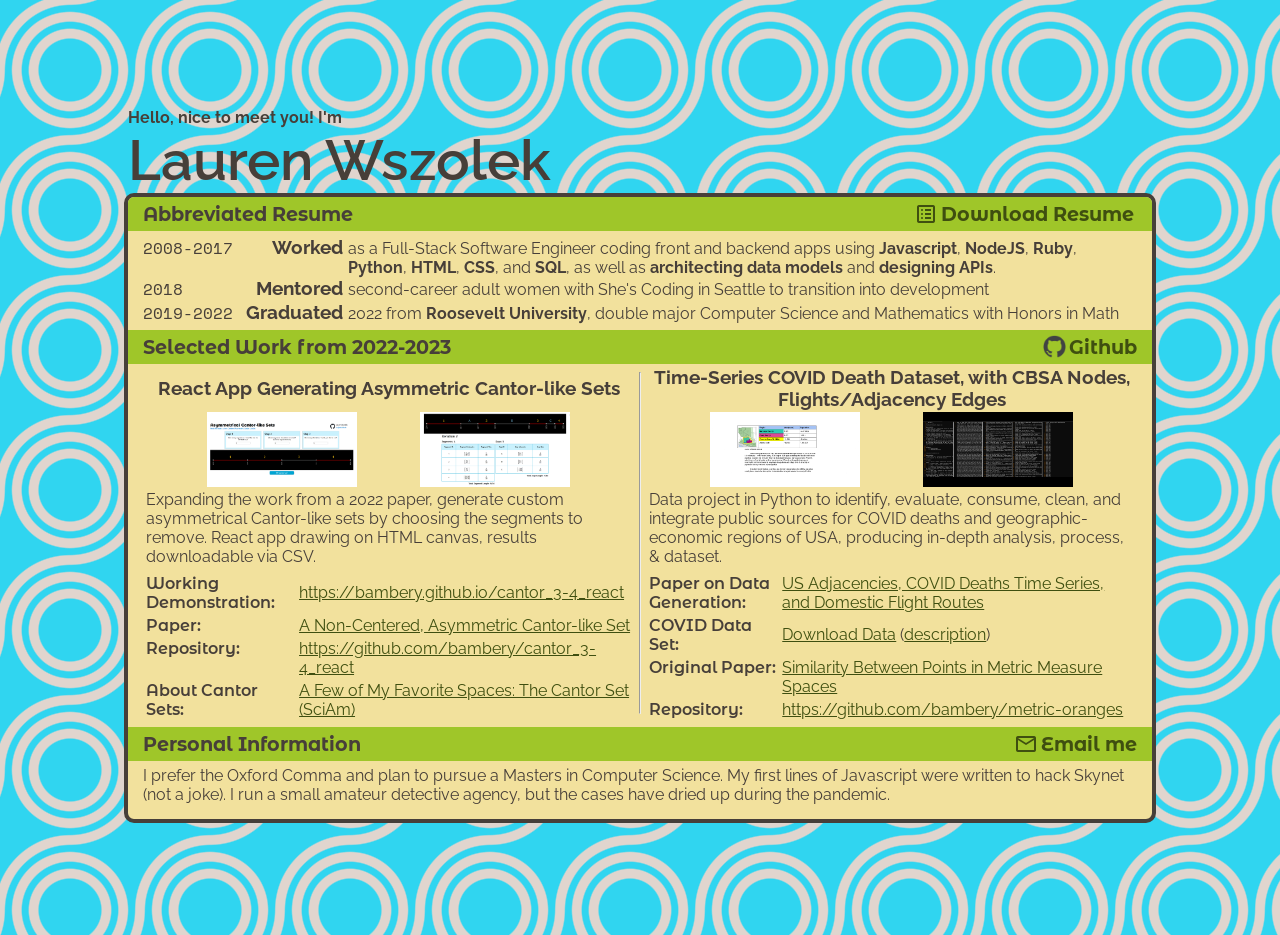
==== index.html @ 6ed06c14 "layout complete" ====
<!doctype html>
<html lang="en">
    <head>
        <meta charset="utf-8">
        <title>Lauren Wszolek: Software Engineer</title>
        <meta name="viewport" content="width=device-width, initial-scale=1">
        <!--<script src="./script.js" defer></script>-->
        <link href="./style.css" rel="stylesheet">
        <link rel="preconnect" href="https://fonts.googleapis.com">
        <link rel="preconnect" href="https://fonts.gstatic.com" crossorigin>
        <link href="https://fonts.googleapis.com/css2?family=Montserrat+Alternates:wght@400;600;800&display=swap" rel="stylesheet">
        <link href="https://fonts.googleapis.com/css2?family=Raleway:wght@400;600;800&display=swap" rel="stylesheet">
        <link rel="stylesheet" href="https://fonts.googleapis.com/css2?family=Material+Symbols+Outlined:opsz,wght,FILL,GRAD@20..48,100..700,0..1,-50..200" />
        <link href="https://fonts.googleapis.com/css2?family=Space+Mono:ital@1&display=swap" rel="stylesheet">
    </head>
    <body class="fancy-bg">
        <div class="flex-container">
            <div class="flex-friend">
                <div class="flex-item title">
                    <div class="title-small">
                        Hello, nice to meet you! I'm
                    </div>
                    <div class="title-name">
                        Lauren Wszolek
                    </div>
                </div>
                <div id="main" class="flex-item content">
                    <section>
                        <div class="section-header resume-header">
                            <div class="header-name">
                                Abbreviated Resume
                            </div>
                            <div class="header-link">
                                <a href="./resources/lwszolek-resume.pdf">
                                    <span class="material-symbols-outlined">
                                        list_alt
                                    </span>
                                    <span>
                                        Download Resume
                                    </span>
                                </a>
                            </div>
                        </div>
                        <div id="timeline" class="section-content">
                            <div class="timeline-item">
                                <div class="timeline-date">
                                    2008-2017
                                </div>
                                <div class="first-word">
                                    Worked</div>
                                <div class="timeline-description">as a Full-Stack Software Engineer coding front and backend apps using <span class="keyword">Javascript</span>, <span class="keyword">NodeJS</span>, <span class="keyword">Ruby</span>, <span class="keyword">Python</span>, <span class="keyword">HTML</span>, <span class="keyword">CSS</span>, and <span class="keyword">SQL</span>, as well as <span class="keyword">architecting data models</span> and <span class="keyword">designing APIs</span>.
                                </div>
                            </div>

                            <div class="timeline-item">
                                <div class="timeline-date">
                                    2018
                                </div>
                                <div class="first-word">
                                    Mentored
                                </div>
                                <div class="timeline-description">
                                    second-career adult women with She's Coding in Seattle to transition into development
                                </div>
                            </div>

                            <div class="timeline-item">
                                <div class="timeline-date">
                                    2019-2022
                                </div>
                                <div class="first-word">
                                    Graduated
                                </div>
                                <div class="timeline-description">
                                    2022 from <span class="keyword">Roosevelt University</span>, double major Computer Science and Mathematics with Honors in Math
                                </div>
                            </div>

                        </div>
                    </section>
                    <section>
                        <div class="section-header selected-header">
                            <div class="header-name">
                                Selected Work from 2022-2023
                            </div>
                            <div class="header-link">
                                <a href="https://github.com/bambery/"><img src="./resources/github-mark.png">Github</a>
                            </div>
                        </div>
                        <div class="section-content selected-work">
                            <div class="selected-container cantor">
                                <div class="selected-title">
                                    React App Generating Asymmetric Cantor-like Sets
                                </div>
                                <div class="selected-thumbnails">
                                    <div class="thumbnail">
                                        <a href="https://bambery.github.io/cantor_3-4_react/">
                                            <img src="./resources/cantor-thumb-1.png" alt="Thumbnail showing a screencap of the Cantor Set Application">
                                        </a>
                                    </div>
                                    <div class="thumbnail">
                                        <a href="https://bambery.github.io/cantor_3-4_react/">
                                            <img src="./resources/cantor-thumb-2.png" alt="Thumbnail showing a screencap of the Cantor Set Application">
                                        </a>
                                    </div>
                                </div>
                                <div class="selected-description">
                                    <div class="selected-links">
                                        <table>
                                            <tr>
                                                <th colspan=2>
                                                    Expanding the work from a 2022 paper, generate custom asymmetrical Cantor-like sets by choosing the segments to remove. React app drawing on HTML canvas, results downloadable via CSV.
                                                </th>
                                            </tr>
                                            <tr>
                                                <td colspan=2 align="center">
                                                    <div class="hr-thin">
                                                    </div>
                                                </td>
                                            </tr>
                                            <tr>
                                                <td class="label">
                                                    Working Demonstration:
                                                </td>
                                                <td>
                                                    <a href="https://bambery.github.io/cantor_3-4_react/">https://bambery.github.io/cantor_3-4_react</a>
                                                </td>
                                            </tr>
                                            <tr>
                                                <td class="label">
                                                    Paper:
                                                </td>
                                                <td>
                                                    <a href="https://arxiv.org/pdf/2211.08664.pdf">A Non-Centered, Asymmetric Cantor-like Set</a>
                                                </td>
                                            </tr>
                                            <tr>
                                                <td class="label">
                                                    Repository:
                                                </td>
                                                <td>
                                                    <a href="https://github.com/bambery/cantor_3-4_react"> https://github.com/bambery/cantor_3-4_react</a>
                                                </td>
                                            </tr>
                                            <tr>
                                                <td class="label">
                                                    About Cantor Sets:
                                                </td>
                                                <td>
                                                    <a href="https://blogs.scientificamerican.com/roots-of-unity/a-few-of-my-favorite-spaces-the-cantor-set/">A Few of My Favorite Spaces: The Cantor Set (SciAm)</a>
                                                </td>
                                            </tr>
                                        </table>
                                    </div>
                                </div>
                            </div>
                            <hr class="selected-separator">
                            <div class="selected-container covid">
                                <div class="selected-title">
                                    Time-Series COVID Death Dataset, with CBSA Nodes, Flights/Adjacency Edges
                                </div>
                                <div class="selected-thumbnails">
                                    <div class="thumbnail">
                                        <a href="https://docs.google.com/document/d/1_DcsPpbk8-WekyRNpDN0htOQCxp5NIp5uk9T5acMc9E/edit?usp=sharing">
                                            <img src="./resources/covid-thumb-1.png" alt="Thumbnail showing a screencap of the Cantor Set Application">
                                        </a>
                                    </div>
                                    <div class="thumbnail">
                                        <a href="https://github.com/bambery/metric-oranges">
                                            <img src="./resources/covid-thumb-2.png" alt="Thumbnail showing a screencap of the Cantor Set Application">
                                        </a>

                                    </div>
                                </div>
                                <div class="selected-description">
                                    <div class="selected-links">
                                        <table>
                                            <tr>
                                                <th colspan=2>
                                                    Data project in Python to identify, evaluate, consume, clean, and integrate public sources for COVID deaths and geographic-economic regions of USA, producing in-depth analysis, process, & dataset.
                                                </th>
                                            </tr>
                                            <tr>
                                                <td align="center" colspan=2>
                                                    <div class="hr-thin">
                                                </td>
                                            </tr>
                                            <tr>
                                                <td class="label">
                                                    Paper on Data Generation:
                                                </td>
                                                <td>
                                                    <a href="https://docs.google.com/document/d/1_DcsPpbk8-WekyRNpDN0htOQCxp5NIp5uk9T5acMc9E/edit?usp=sharing">US Adjacencies, COVID Deaths Time Series, and Domestic Flight Routes</a>
                                                </td>
                                            </tr>
                                            <tr>
                                                <td class="label">
                                                    COVID Data Set:
                                                </td>
                                                <td>
                                                    <a href="https://github.com/bambery/metric-oranges/tree/main/outputs">Download Data</a> (<a href="https://github.com/bambery/metric-oranges/blob/main/outputs/contents.txt">description</a>)
                                                </td>
                                            </tr>
                                            <tr>
                                                <td class="label">
                                                    Original Paper:
                                                </td>
                                                <td>
                                                    <a href="https://arxiv.org/abs/2011.00616v1"</a>Similarity Between Points in Metric Measure Spaces</a>
                                                </td>
                                            </tr>
                                            <tr>
                                                <td class="label">
                                                    Repository:
                                                </td>
                                                <td>
                                                    <a href="https://github.com/bambery/metric-oranges">https://github.com/bambery/metric-oranges</a>
                                                </td>
                                            </tr>
                                        </table>
                                    </div>
                                </div>
                            </div>
                        </div>
                    </section>
                    <section>
                        <div class="section-header personal-header">
                            <div class="header-name">
                                Personal Information
                            </div>
                            <div class="header-link">
                                <a href="mailto:lauren@bettercriticals.mozmail.com"><span class="material-symbols-outlined">mail</span>Email me</a>
                            </div>
                        </div>
                        <div class="personal">
                            I prefer the Oxford Comma and plan to pursue a Masters in Computer Science. My first lines of Javascript were written to hack Skynet (not a joke). I run a small amateur detective agency, but the cases have dried up during the pandemic.
                        </div>
                    </section>
                </div>
            </div>
        </div>

    </body>
</html>
---- style.css ----
body {
    --color-grey: #e0d5ce;
    --color-blue: #30d5f0;
    --color-green: #9fc629;
    --color-dark-green: #3f4f10;
    --color-tan: #f2e19d;
    --color-dark: #473f39;
    --font-name: 'Raleway';
    --font-text: 'Montserrat Alternates';
    --font-numbers: 'Space Mono';
    --section-header-fontsize: 1.2em;
    color: var(--color-dark);
    margin: 0;
    padding: 0;
    height: 100%;
}

body a {
    color: var(--color-dark-green);
}

section > div {
    padding: 5px 15px;
}

section {
    flex-grow: 1;
}

.fancy-bg {
  --s: 70px; /* control the size */
  --c: #e0d5ce;
  --_l: #0000 46%,var(--color-grey) 47% 53%,#0000 54%;
  background:
    radial-gradient(100% 100% at 100% 100%,var(--_l)) var(--s) var(--s),
    radial-gradient(100% 100% at 0    0   ,var(--_l)) var(--s) var(--s),
    radial-gradient(100% 100%,#0000 22%,var(--color-grey) 23% 29%, #0000 30% 34%,var(--color-grey) 35% 41%,#0000 42%)
    var(--color-blue);
  background-size: calc(var(--s)*2) calc(var(--s)*2);
}

.title {
    font-weight: bold;
}
.title-name {
    font-size: 3.5em;
    font-weight: 600;
    font-family: 'Raleway', sans-serif;
}

.flex-container {
    display: flex;
    flex-direction: column;
    justify-content: center;
    align-items: center;
    width: 100vw;
    height: 100vh;
    font-family: var(--font-name);
    margin: 15px 0 20px 0;
}

.flex-friend {
    display: flex;
    flex-direction: column;
    justify-content: center;
    align-items: center;
    max-width: 1500px;
    flex-grow: 1;
    overflow: hidden scroll;
    min-height: max-content;
}

.flex-item {
    width: 80%;
}

#main {
    background-color: var(--color-tan);
    border: 4px solid var(--color-dark);
    border-radius: 10px;
    overflow: hidden auto; /* round them header corners */
}

.section-header {
    display: flex;
    flex-direction: row;
    justify-content: space-between;
    align-content: center;
    background-color: var(--color-green);
    font-weight: bold;
    font-size: var(--section-header-fontsize);
    font-family: var(--font-text);
    gap: 30px;
}

.section-content {
    display: flex;
    flex-direction: row;
    flex-wrap: wrap;
}

.timeline-item {
    display: flex;
    flex-direction: row;
    flex-wrap: wrap;
    width: 100%;
    justify-content: space-between;
    align-items: baseline;
}

.timeline-date {
    width: 100px;
    font-family: var(--font-numbers);
}

.first-word {
    font-weight: bold;
    flex: 1 1 1;
    font-size: 1.2em;
    width: 100px;
    text-align: end;
}

.timeline-description {
    flex: 4 2 200px;
    flex-grow: 1;
    padding: 0 0 0 5px;
}

.selected-work{
    gap: 5px;
    justify-content: space-between;
    padding-top: 0;
}
.selected-container {
    flex-basis: 45%;
    flex-grow: 1;
    min-width: 375px;
}

.selected-title {
    font-weight: bolder;
    font-size: larger;
    height: 2.5em;
    display: flex;
    flex-direction: column;
    justify-content: center;
    text-align: center;
}

.selected-thumbnails {
    display: flex;
    justify-content: space-evenly;
    align-items: center;
}

.selected-links th {
    text-align: start;
    font-weight: 400;
    height: 3.2em;
}

.selected-links .label {
    font-family: var(--font-text);
    font-weight: 600;
}

.label {
    vertical-align: top;
}

.thumbnail {
    width: 150px;
    height: 75px;
    background-color: white;
}

/* this screencap has black bg */
.covid .thumbnail:last-child {
    background-color: black;
}

.thumbnail img {
    width: 100%;
    height: 100%;
    object-fit: contain;
}

.keyword {
    font-weight: bolder;
}

.header-link {
    display: flex;
    align-items: center;
    justify-content: center;
}

.header-link a {
    text-decoration: none;
    display: contents;
}

.header-link span, .header-link img {
    padding: 0 3px 0 0;
}

.header-link img {
    height: var(--section-header-fontsize);
    object-fit: contain;
    filter: invert(19%) sepia(10%) saturate(167%) hue-rotate(343deg) brightness(63%) contrast(76%);
}


@media (max-width: 1030px){
    .selected-title{
        height: 2.5em;
    }
}

@media (max-width:800px){
    .flex-container {
        justify-content: flex-start;
        height: 100%;
        width: 100%;
        align-items: stretch;
    }

    .flex-item {
        width:95%;
    }

    .timeline-date {
        flex-basis: 100%;
    }

    .first-word{
        text-align: start;
    }

    .header-link{
        text-align: end;
    }

}

@media (max-height: 825px){
    .flex-container {
        height: 100%;
    }
}

.personal {
    padding-bottom: 15px;
}
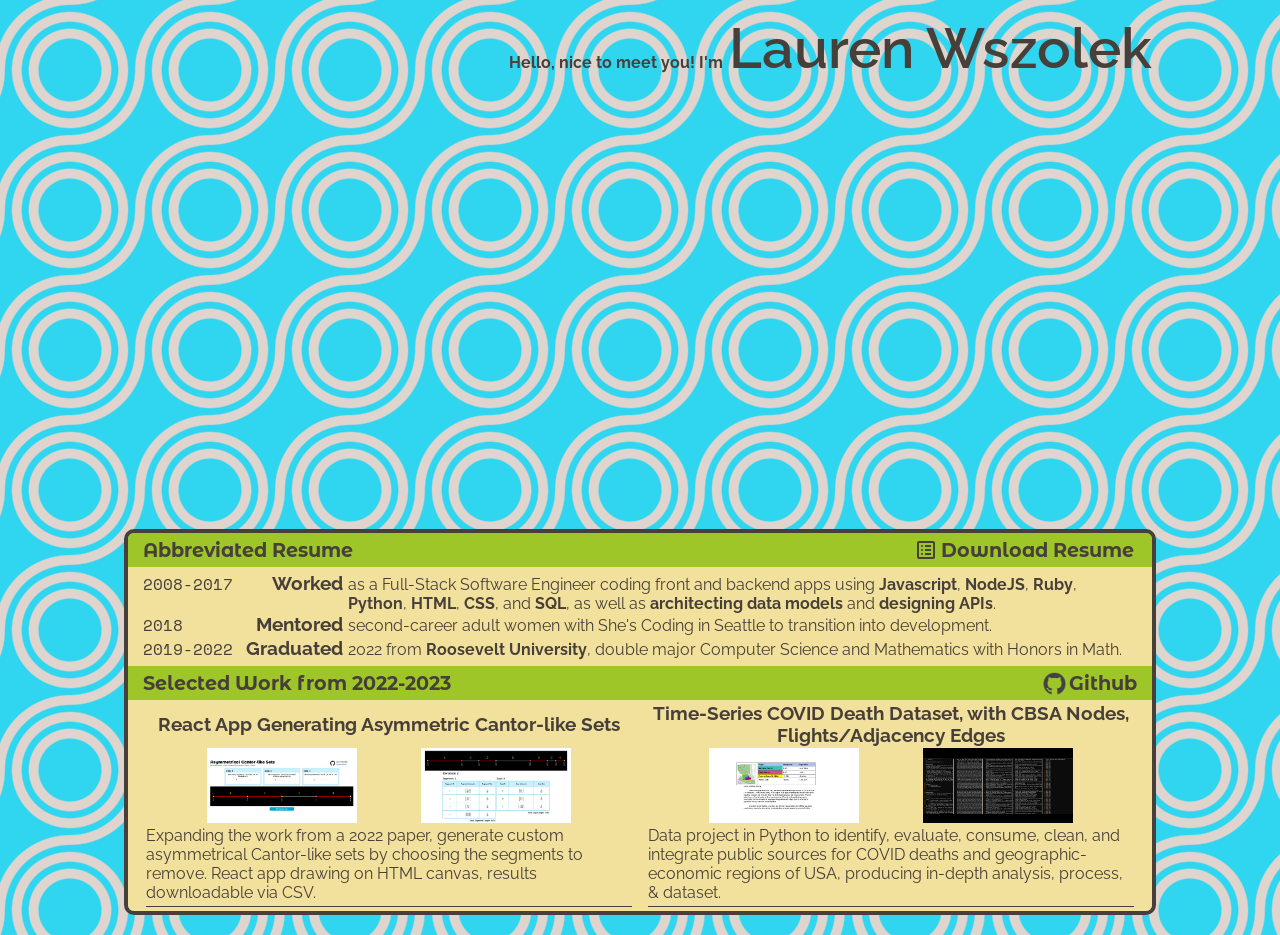
==== commit 4d069ee6: "slightly adjusted title and modified personal" ====
--- a/index.html
+++ b/index.html
@@ -60,7 +60,7 @@
                                     Mentored
                                 </div>
                                 <div class="timeline-description">
-                                    second-career adult women with She's Coding in Seattle to transition into development
+                                    second-career adult women with She's Coding in Seattle to transition into development.
                                 </div>
                             </div>
 
@@ -72,7 +72,7 @@
                                     Graduated
                                 </div>
                                 <div class="timeline-description">
-                                    2022 from <span class="keyword">Roosevelt University</span>, double major Computer Science and Mathematics with Honors in Math
+                                    2022 from <span class="keyword">Roosevelt University</span>, double major Computer Science and Mathematics with Honors in Math.
                                 </div>
                             </div>
 
@@ -229,11 +229,18 @@
                                 Personal Information
                             </div>
                             <div class="header-link">
-                                <a href="mailto:lauren@bettercriticals.mozmail.com"><span class="material-symbols-outlined">mail</span>Email me</a>
+                                <a href="mailto:lauren@bettercriticals.mozmail.com">
+                                    <span class="material-symbols-outlined">
+                                        mail
+                                    </span>
+                                    <span>
+                                        Email Me
+                                    </span>
+                                </a>
                             </div>
                         </div>
                         <div class="personal">
-                            I prefer the Oxford Comma and plan to pursue a Masters in Computer Science. My first lines of Javascript were written to hack Skynet (not a joke). I run a small amateur detective agency, but the cases have dried up during the pandemic.
+                            Collaboration and communication are two of the most important qualities I look for when seeking out projects. I highly value both giving and recieving mentorship, and I am committed to enhancing and maintaining diversity, equity, and inclusion everywhere I spend energy. I am an outdoorsy individual who enjoys camping and hiking, and believe travel is often fatal to prejudice. My favorite sailor senshi is Mercury.
                         </div>
                     </section>
                 </div>
--- a/style.css
+++ b/style.css
@@ -8,15 +8,12 @@
     --font-name: 'Raleway';
     --font-text: 'Montserrat Alternates';
     --font-numbers: 'Space Mono';
-    --section-header-fontsize: 1.2em;
+    --fontsize-section-header: 1.2em;
+    --fontsize-title: 3.5em;
     color: var(--color-dark);
     margin: 0;
     padding: 0;
     height: 100%;
-}
-
-body a {
-    color: var(--color-dark-green);
 }
 
 section > div {
@@ -39,13 +36,26 @@
   background-size: calc(var(--s)*2) calc(var(--s)*2);
 }
 
+
 .title {
     font-weight: bold;
-}
+    display: flex;
+    flex-direction: row;
+    justify-content: flex-end;
+    align-items: baseline;
+    height: 100%;
+}
+
+.title-small {
+    flex: 1 1 auto;
+    text-align: right;
+}
+
 .title-name {
-    font-size: 3.5em;
+    font-size: var(--fontsize-title);
     font-weight: 600;
     font-family: 'Raleway', sans-serif;
+    padding-left: .1em;
 }
 
 .flex-container {
@@ -81,23 +91,57 @@
     overflow: hidden auto; /* round them header corners */
 }
 
+/* header styles */
 .section-header {
     display: flex;
     flex-direction: row;
     justify-content: space-between;
     align-content: center;
+    align-items: center;
     background-color: var(--color-green);
     font-weight: bold;
-    font-size: var(--section-header-fontsize);
+    font-size: var(--fontsize-section-header);
     font-family: var(--font-text);
     gap: 30px;
 }
 
+.header-link {
+    display: flex;
+    align-items: stretch;
+    justify-content: center;
+}
+
+.header-link a {
+    text-decoration: none;
+    display: flex;
+    align-items: center;
+    justify-content: center;
+    color: var(--color-dark);
+}
+
+.header-link a span {
+    width: max-content;
+}
+
+.header-link span, .header-link img {
+    padding: 0 3px 0 0;
+}
+
+.header-link img {
+    height: var(--fontsize-section-header);
+    object-fit: contain;
+    filter: invert(19%) sepia(10%) saturate(167%) hue-rotate(343deg) brightness(63%) contrast(76%);
+}
+
+/* styles for each section's content */
+
 .section-content {
     display: flex;
     flex-direction: row;
     flex-wrap: wrap;
 }
+
+/* abbreviated resume section */
 
 .timeline-item {
     display: flex;
@@ -127,11 +171,48 @@
     padding: 0 0 0 5px;
 }
 
+/* selected work section */
+
 .selected-work{
-    gap: 5px;
+    gap: 10px;
     justify-content: space-between;
     padding-top: 0;
 }
+
+.selected-work a {
+    color: var(--color-dark-green);
+}
+
+.selected-separator {
+    display: none;
+    width: 30%;
+    text-align: center;
+    padding: 0;
+    margin: auto;
+    vertical-align: middle;
+    height: auto;
+    border: 5px dotted;
+    border-style: none none dotted;
+    color: var(--color-green);
+}
+
+.selected-separator span {
+    display: inline-block;
+    vertical-align: center;
+    line-height: normal;
+}
+
+.selected-work .hr-thin {
+    width: 100%;
+    border: 0;
+    height: 1px;
+    background-color: var(--color-dark);
+}
+
+.selected-work .hr-cell {
+    align: center;
+}
+
 .selected-container {
     flex-basis: 45%;
     flex-grow: 1;
@@ -190,27 +271,13 @@
     font-weight: bolder;
 }
 
-.header-link {
-    display: flex;
-    align-items: center;
-    justify-content: center;
-}
-
-.header-link a {
-    text-decoration: none;
-    display: contents;
-}
-
-.header-link span, .header-link img {
-    padding: 0 3px 0 0;
-}
-
-.header-link img {
-    height: var(--section-header-fontsize);
-    object-fit: contain;
-    filter: invert(19%) sepia(10%) saturate(167%) hue-rotate(343deg) brightness(63%) contrast(76%);
-}
-
+/* personal section */
+
+.personal {
+    padding-bottom: 15px;
+}
+
+/* responsive layout */
 
 @media (max-width: 1030px){
     .selected-title{
@@ -218,7 +285,7 @@
     }
 }
 
-@media (max-width:800px){
+@media (max-width:800px) {
     .flex-container {
         justify-content: flex-start;
         height: 100%;
@@ -227,7 +294,7 @@
     }
 
     .flex-item {
-        width:95%;
+        width: 95%;
     }
 
     .timeline-date {
@@ -238,10 +305,23 @@
         text-align: start;
     }
 
-    .header-link{
+    .header-link {
         text-align: end;
-    }
-
+        justify-content: end;
+    }
+
+    .selected-separator {
+        display: block;
+    }
+
+    .title-name {
+        font-size: 2em;
+    }
+
+    .title-small {
+        align-self: baseline;
+        width: 100%;
+    }
 }
 
 @media (max-height: 825px){
@@ -250,6 +330,3 @@
     }
 }
 
-.personal {
-    padding-bottom: 15px;
-}
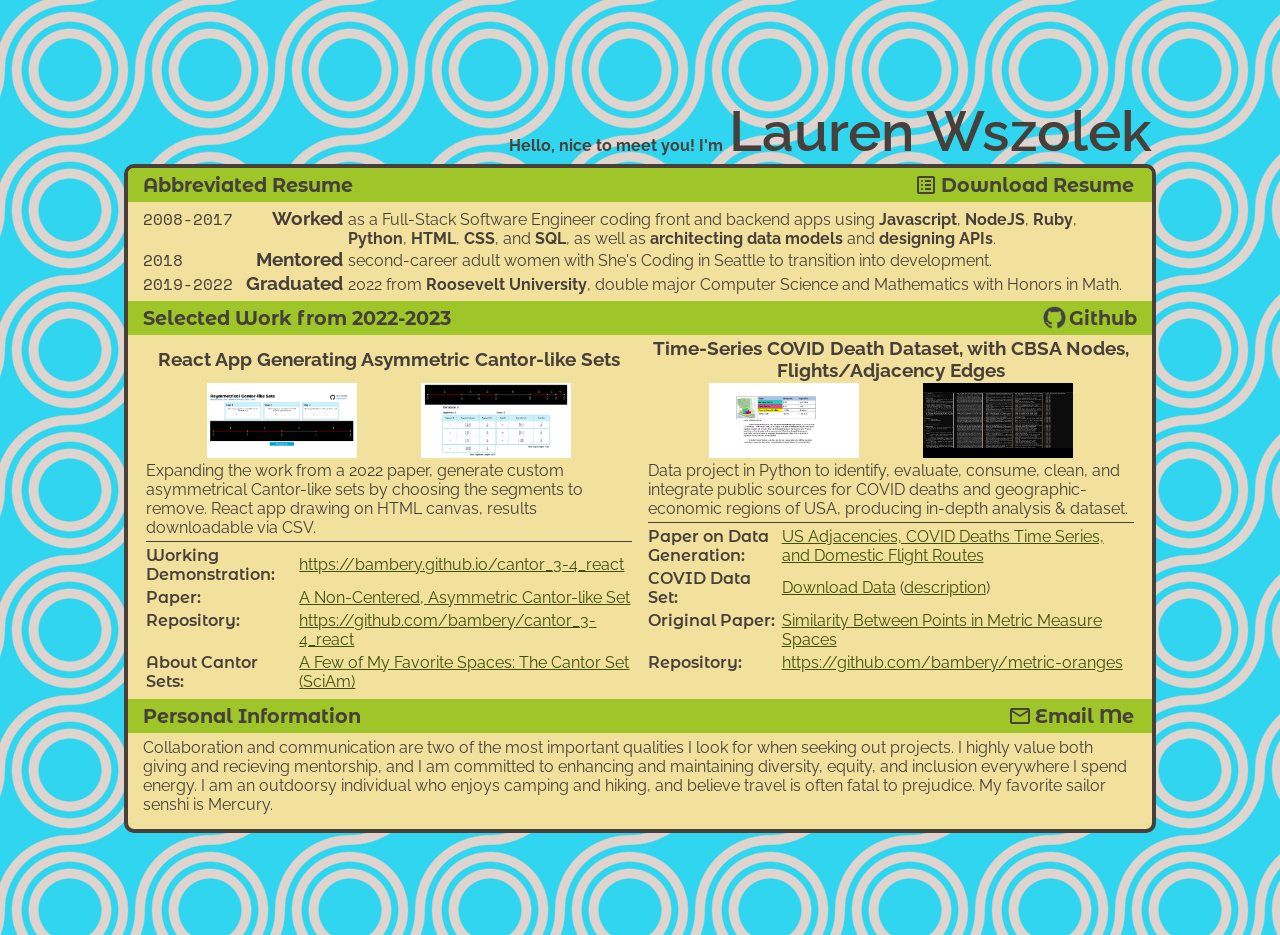
==== commit 6039a944: "fixing issues from bad merge" ====
--- a/index.html
+++ b/index.html
@@ -4,7 +4,6 @@
         <meta charset="utf-8">
         <title>Lauren Wszolek: Software Engineer</title>
         <meta name="viewport" content="width=device-width, initial-scale=1">
-        <!--<script src="./script.js" defer></script>-->
         <link href="./style.css" rel="stylesheet">
         <link rel="preconnect" href="https://fonts.googleapis.com">
         <link rel="preconnect" href="https://fonts.gstatic.com" crossorigin>
@@ -177,7 +176,7 @@
                                         <table>
                                             <tr>
                                                 <th colspan=2>
-                                                    Data project in Python to identify, evaluate, consume, clean, and integrate public sources for COVID deaths and geographic-economic regions of USA, producing in-depth analysis, process, & dataset.
+                                                    Data project in Python to identify, evaluate, consume, clean, and integrate public sources for COVID deaths and geographic-economic regions of USA, producing in-depth analysis & dataset.
                                                 </th>
                                             </tr>
                                             <tr>
--- a/style.css
+++ b/style.css
@@ -43,7 +43,6 @@
     flex-direction: row;
     justify-content: flex-end;
     align-items: baseline;
-    height: 100%;
 }
 
 .title-small {
@@ -60,7 +59,7 @@
 
 .flex-container {
     display: flex;
-    flex-direction: column;
+    flex-direction: row;
     justify-content: center;
     align-items: center;
     width: 100vw;
@@ -185,9 +184,9 @@
 
 .selected-separator {
     display: none;
-    width: 30%;
+    width: 70%;
     text-align: center;
-    padding: 0;
+    padding: 5px 0 0 0;
     margin: auto;
     vertical-align: middle;
     height: auto;
@@ -285,7 +284,7 @@
     }
 }
 
-@media (max-width:800px) {
+@media (max-width:1000px) {
     .flex-container {
         justify-content: flex-start;
         height: 100%;
@@ -322,11 +321,8 @@
         align-self: baseline;
         width: 100%;
     }
-}
-
-@media (max-height: 825px){
-    .flex-container {
-        height: 100%;
-    }
-}
-
+
+    .section-content {
+        flex-direction: column;
+    }
+}
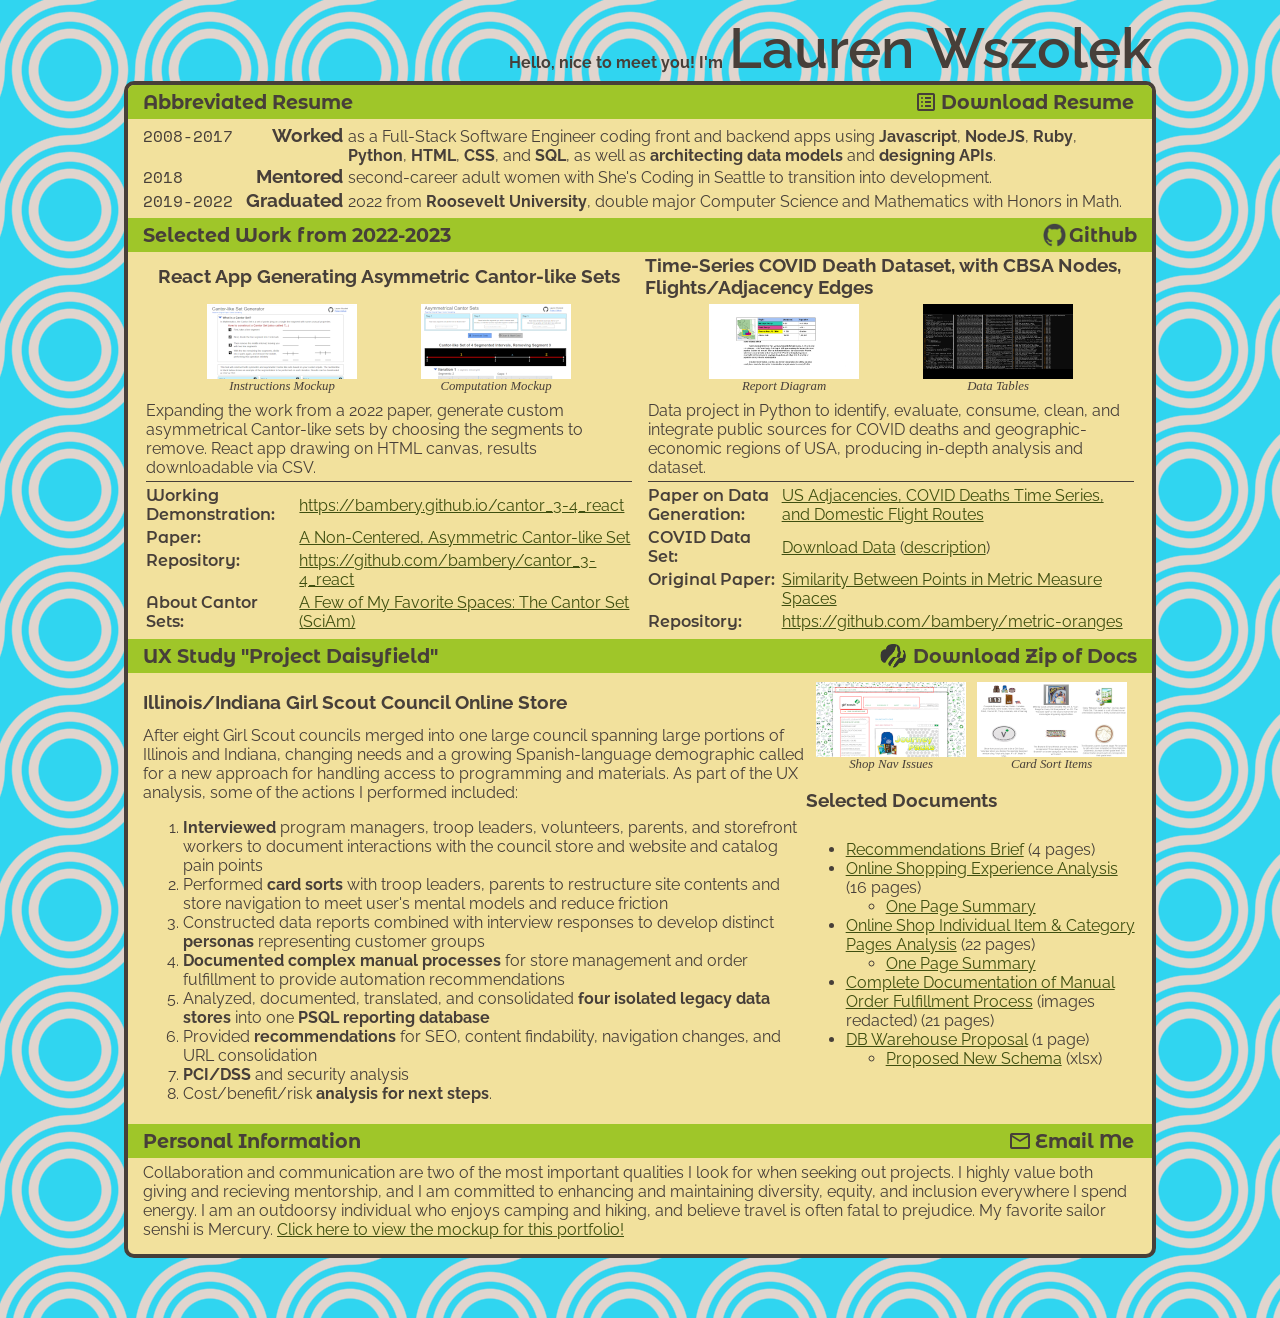
==== commit 1391a96a: "Updated portfolio to include GS UX report" ====
--- a/index.html
+++ b/index.html
@@ -40,7 +40,7 @@
                                 </a>
                             </div>
                         </div>
-                        <div id="timeline" class="section-content">
+                        <div id="timeline" class="section-content-flex">
                             <div class="timeline-item">
                                 <div class="timeline-date">
                                     2008-2017
@@ -83,27 +83,33 @@
                                 Selected Work from 2022-2023
                             </div>
                             <div class="header-link">
-                                <a href="https://github.com/bambery/"><img src="./resources/github-mark.png">Github</a>
-                            </div>
-                        </div>
-                        <div class="section-content selected-work">
+                                <a href="https://github.com/bambery/"><img src="./resources/github-mark.png" alt="Github logo">Github</a>
+                            </div>
+                        </div>
+                        <div class="section-content-flex selected-work">
                             <div class="selected-container cantor">
                                 <div class="selected-title">
                                     React App Generating Asymmetric Cantor-like Sets
                                 </div>
                                 <div class="selected-thumbnails">
-                                    <div class="thumbnail">
-                                        <a href="https://bambery.github.io/cantor_3-4_react/">
-                                            <img src="./resources/cantor-thumb-1.png" alt="Thumbnail showing a screencap of the Cantor Set Application">
-                                        </a>
-                                    </div>
-                                    <div class="thumbnail">
-                                        <a href="https://bambery.github.io/cantor_3-4_react/">
-                                            <img src="./resources/cantor-thumb-2.png" alt="Thumbnail showing a screencap of the Cantor Set Application">
-                                        </a>
-                                    </div>
-                                </div>
-                                <div class="selected-description">
+                                    <div class="thumbnail-container">
+                                        <div class="thumbnail">
+                                            <a href="./resources/mockups/cantor_mockup_instructions.png">
+                                                <img src="./resources/thumbnails/cantor-thumb-1.png" alt="Thumbnail showing mockup of the instructional portion of the Cantor app">
+                                            </a>
+                                        </div>
+                                        <div class="thumbnail-description">Instructions Mockup</div>
+                                    </div>
+                                    <div class="thumbnail-container">
+                                        <div class="thumbnail">
+                                            <a href="./resources/mockups/cantor_mockup_results.png">
+                                                <img src="./resources/thumbnails/cantor-thumb-2.png" alt="Thumbnail showing mockup of Cantor computation">
+                                            </a>
+                                        </div>
+                                        <div class="thumbnail-description">Computation Mockup</div>
+                                    </div>
+                                </div>
+                                <div class="selected-description section-text">
                                     <div class="selected-links">
                                         <table>
                                             <tr>
@@ -159,24 +165,30 @@
                                     Time-Series COVID Death Dataset, with CBSA Nodes, Flights/Adjacency Edges
                                 </div>
                                 <div class="selected-thumbnails">
-                                    <div class="thumbnail">
-                                        <a href="https://docs.google.com/document/d/1_DcsPpbk8-WekyRNpDN0htOQCxp5NIp5uk9T5acMc9E/edit?usp=sharing">
-                                            <img src="./resources/covid-thumb-1.png" alt="Thumbnail showing a screencap of the Cantor Set Application">
-                                        </a>
-                                    </div>
-                                    <div class="thumbnail">
-                                        <a href="https://github.com/bambery/metric-oranges">
-                                            <img src="./resources/covid-thumb-2.png" alt="Thumbnail showing a screencap of the Cantor Set Application">
-                                        </a>
-
-                                    </div>
-                                </div>
-                                <div class="selected-description">
+                                    <div class="thumbnail-container">
+                                        <div class="thumbnail">
+                                            <a href="https://docs.google.com/document/d/1_DcsPpbk8-WekyRNpDN0htOQCxp5NIp5uk9T5acMc9E/edit?usp=sharing">
+                                                <img src="./resources/thumbnails/covid-thumb-1.png" alt="Thumbnail showing a screencap of Covid report">
+                                            </a>
+                                        </div>
+                                        <div class="thumbnail-description">Report Diagram</div>
+                                    </div>
+                                    <div class="thumbnail-container">
+                                        <div class="thumbnail thumbnail-black">
+                                            <a href="https://github.com/bambery/metric-oranges/tree/main/outputs">
+                                                <img src="./resources/thumbnails/covid-thumb-2.png" alt="Thumbnail showing a screencap of Covid dataset">
+                                            </a>
+
+                                        </div>
+                                        <div class="thumbnail-description">Data Tables</div>
+                                    </div>
+                                </div>
+                                <div class="selected-description section-text">
                                     <div class="selected-links">
                                         <table>
                                             <tr>
                                                 <th colspan=2>
-                                                    Data project in Python to identify, evaluate, consume, clean, and integrate public sources for COVID deaths and geographic-economic regions of USA, producing in-depth analysis & dataset.
+                                                    Data project in Python to identify, evaluate, consume, clean, and integrate public sources for COVID deaths and geographic-economic regions of USA, producing in-depth analysis and dataset.
                                                 </th>
                                             </tr>
                                             <tr>
@@ -223,7 +235,78 @@
                         </div>
                     </section>
                     <section>
-                        <div class="section-header personal-header">
+                        <div class="section-header">
+                            <div class="header-name">
+                                UX Study "Project Daisyfield"
+                            </div>
+                            <div class="header-link">
+                                <a href="./resources/Daisyfield_Selected_Documents.zip"><img src="./resources/girlscout-servicemark.png" alt="Girl Scouts trefoil logo">Download Zip of Docs</a>
+                            </div>
+                        </div>
+                        <div class="ux-study">
+                            <div class="ux-description">
+                                <div class="selected-title">
+                                    Illinois/Indiana Girl Scout Council Online Store
+                                </div>
+                                <div class="ux-intro section-text">
+                                    After eight Girl Scout councils merged into one large council spanning large portions of Illinois and Indiana, changing needs and a growing Spanish-language demographic called for a new approach for handling access to programming and materials. As part of the UX analysis, some of the actions I performed included:
+                                </div>
+                                <ol>
+                                    <li><span class="keyword">Interviewed</span> program managers, troop leaders, volunteers, parents, and storefront workers to document interactions with the council store and website and catalog pain points</li>
+                                    <li>Performed <span class="keyword">card sorts</span> with troop leaders, parents to restructure site contents and store navigation to meet user's mental models and reduce friction</li>
+                                    <li>Constructed data reports combined with interview responses to develop distinct <span class="keyword">personas</span> representing customer groups</li>
+                                    <li><span class="keyword">Documented complex manual processes</span> for store management and order fulfillment to provide automation recommendations</li>
+                                    <li>Analyzed, documented, translated, and consolidated <span class="keyword">four isolated legacy data stores</span> into one <span class="keyword">PSQL reporting database</span></li>
+                                    <li>Provided <span class="keyword">recommendations</span> for SEO, content findability, navigation changes, and URL consolidation</li>
+                                    <li><span class="keyword">PCI/DSS</span> and security analysis</li>
+                                    <li>Cost/benefit/risk <span class="keyword">analysis for next steps</span>.</li>
+                                </ol>
+                            </div>
+                            <div class="ux-links section-text">
+                                <div class="selected-thumbnails">
+                                    <div class="thumbnail-container">
+                                        <div class="thumbnail">
+                                            <a href="./resources/Daisyfield_Nav_Issues.png">
+                                                <img src="./resources/thumbnails/gs-thumb-1.png" alt="Thumbnail showing a screencap of Covid report">
+                                            </a>
+                                        </div>
+                                        <div class="thumbnail-description">Shop Nav Issues</div>
+                                    </div>
+                                    <div class="thumbnail-container">
+                                        <div class="thumbnail">
+                                            <a href="./resources/Daisyfield_Card_Sort_Items_109-114.pdf">
+                                                <img src="./resources/thumbnails/gs-thumb-2.png" alt="Thumbnail showing a screencap of Covid dataset">
+                                            </a>
+
+                                        </div>
+                                        <div class="thumbnail-description">Card Sort Items</div>
+                                    </div>
+                                </div>
+                                <div class="selected-title">Selected Documents</div>
+                                <ul>
+                                    <li><a href="./resources/Daisyfield/01_Daisyfield_Recommendations_Brief.pdf">Recommendations Brief</a> (4 pages)</li>
+                                    <li><a href="./resources/Daisyfield/02_Daisyfield_Online_Shopping_Experience_Analysis.pdf">Online Shopping Experience Analysis</a> (16 pages)
+                                        <ul>
+                                            <li><a href="./resources/Daisyfield/02a_Daisyfield_Online_Shopping_Experience_Analysis__Summary.pdf">One Page Summary</a></li>
+                                        </ul>
+                                    </li>
+                                    <li><a href="./resources/Daisyfield/03_Daisyfield_Online_Shopping_Experience_Item_Category.pdf">Online Shop Individual Item & Category Pages Analysis</a> (22 pages)
+                                        <ul>
+                                            <li><a href="./resources/Daisyfield/03a_Daisyfield_Online_Shopping_Experience_Item_Category__Summary.pdf">One Page Summary</a></li>
+                                        </ul>
+                                    </li>
+                                    <li><a href="./resources/Daisyfield/04_Daisyfield_Retail_Operations_Process.pdf">Complete Documentation of Manual Order Fulfillment Process</a> (images redacted) (21 pages)</li>
+                                    <li><a href="./resources/Daisyfield/05_DB_Warehouse_Proposal.pdf">DB Warehouse Proposal</a> (1 page)
+                                        <ul>
+                                            <li><a href="./resources/Daisyfield/05a_Daisyfield_Proposed_Schema.xlsx">Proposed New Schema</a> (xlsx)</li>
+                                        </ul>
+                                    </li>
+                                </ul>
+                            </div>
+                        </div>
+                    </section>
+                    <section>
+                        <div class="section-header">
                             <div class="header-name">
                                 Personal Information
                             </div>
@@ -238,8 +321,8 @@
                                 </a>
                             </div>
                         </div>
-                        <div class="personal">
-                            Collaboration and communication are two of the most important qualities I look for when seeking out projects. I highly value both giving and recieving mentorship, and I am committed to enhancing and maintaining diversity, equity, and inclusion everywhere I spend energy. I am an outdoorsy individual who enjoys camping and hiking, and believe travel is often fatal to prejudice. My favorite sailor senshi is Mercury.
+                        <div class="personal section-text">
+                            Collaboration and communication are two of the most important qualities I look for when seeking out projects. I highly value both giving and recieving mentorship, and I am committed to enhancing and maintaining diversity, equity, and inclusion everywhere I spend energy. I am an outdoorsy individual who enjoys camping and hiking, and believe travel is often fatal to prejudice. My favorite sailor senshi is Mercury. <a href="./resources/mockups/portfolio_mockup.png">Click here to view the mockup for this portfolio!</a>
                         </div>
                     </section>
                 </div>
--- a/style.css
+++ b/style.css
@@ -63,9 +63,8 @@
     justify-content: center;
     align-items: center;
     width: 100vw;
-    height: 100vh;
     font-family: var(--font-name);
-    margin: 15px 0 20px 0;
+    margin: 15px 0 60px 0;
 }
 
 .flex-friend {
@@ -134,7 +133,7 @@
 
 /* styles for each section's content */
 
-.section-content {
+.section-content-flex {
     display: flex;
     flex-direction: row;
     flex-wrap: wrap;
@@ -178,7 +177,7 @@
     padding-top: 0;
 }
 
-.selected-work a {
+.section-text a {
     color: var(--color-dark-green);
 }
 
@@ -221,11 +220,11 @@
 .selected-title {
     font-weight: bolder;
     font-size: larger;
-    height: 2.5em;
+    min-height: 2.5em;
     display: flex;
     flex-direction: column;
     justify-content: center;
-    text-align: center;
+    align-items: center;
 }
 
 .selected-thumbnails {
@@ -249,14 +248,30 @@
     vertical-align: top;
 }
 
+.thumbnail-container {
+    display: flex;
+    flex-direction: column;
+    justify-content: center;
+    align-items: center;
+    margin: 4px 0;
+}
+
 .thumbnail {
     width: 150px;
     height: 75px;
     background-color: white;
 }
 
+.thumbnail-description {
+    min-height: 1em;
+    text-align: center;
+    width: 150px;
+    font-size: .8em;
+    font-style: italic;
+}
+
 /* this screencap has black bg */
-.covid .thumbnail:last-child {
+.thumbnail-black {
     background-color: black;
 }
 
@@ -268,6 +283,16 @@
 
 .keyword {
     font-weight: bolder;
+}
+
+/* UX study */
+.ux-study {
+    display: inline-grid;
+    grid-template-columns: 2fr 1fr;
+}
+
+.ux-study .selected-title {
+    align-items: flex-start;
 }
 
 /* personal section */
@@ -322,7 +347,13 @@
         width: 100%;
     }
 
-    .section-content {
+    .section-content-flex {
         flex-direction: column;
     }
-}
+
+    .ux-study {
+        display: flex;
+        flex-direction: column;
+        flex-wrap: wrap;
+    }
+}
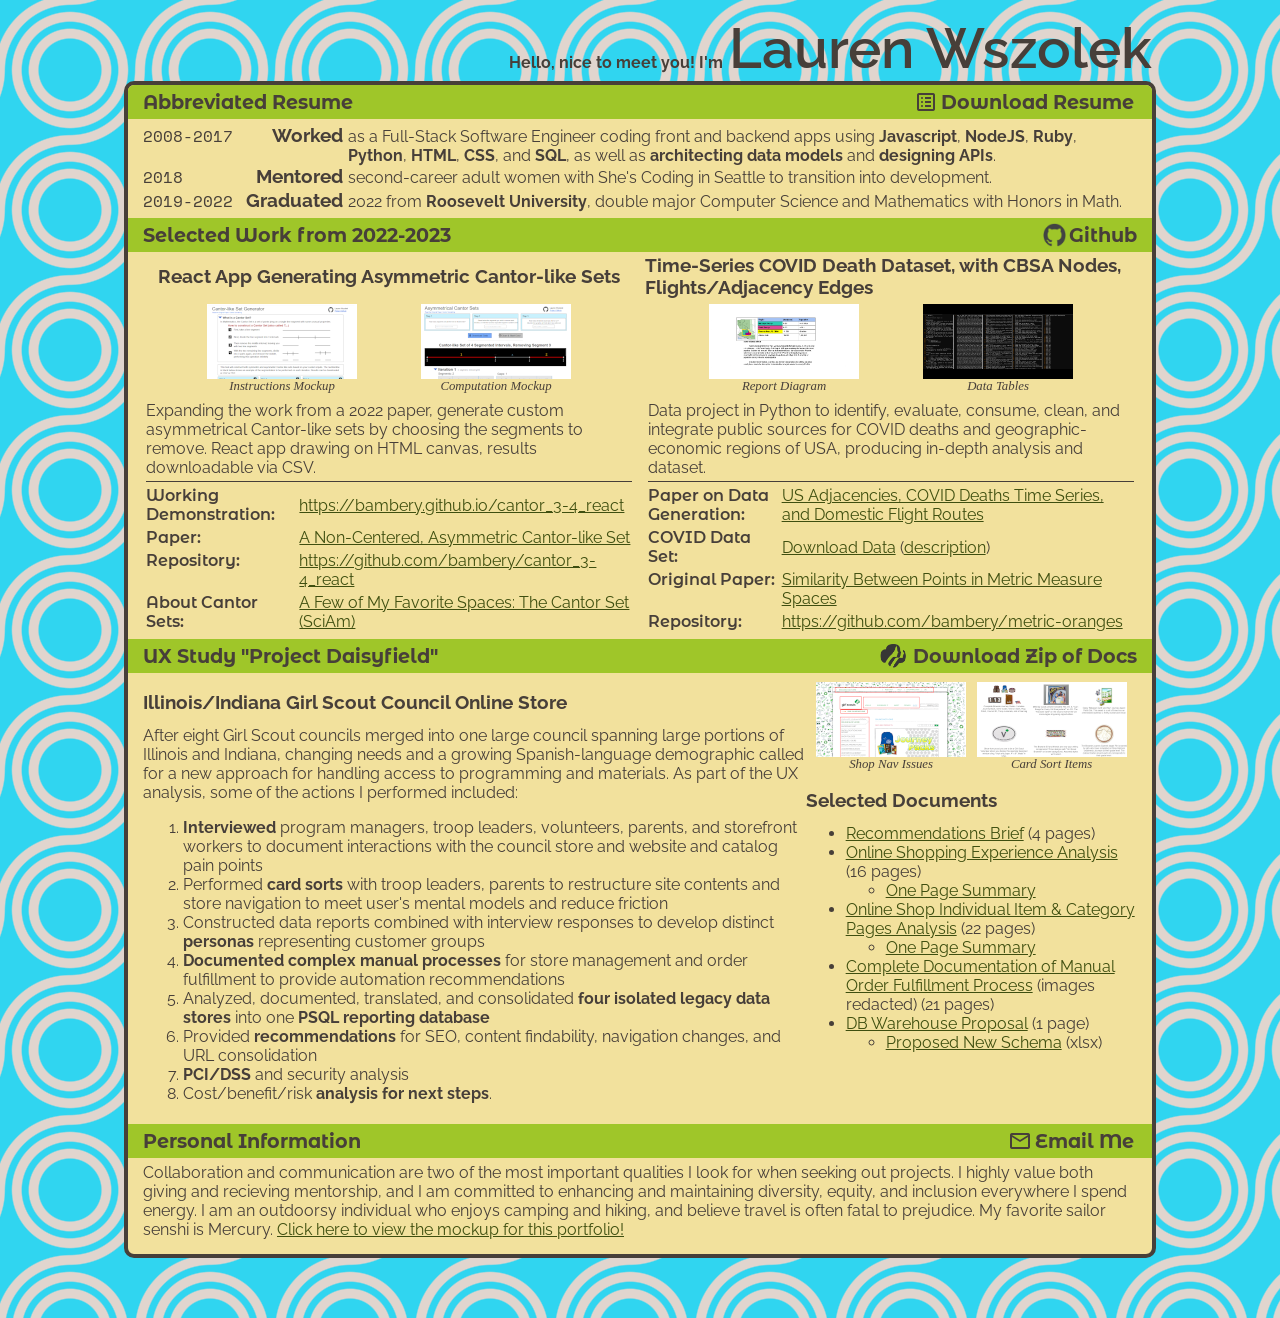
==== commit 6e260106: "fixed top margin on gs-links" ====
--- a/index.html
+++ b/index.html
@@ -267,7 +267,7 @@
                                     <div class="thumbnail-container">
                                         <div class="thumbnail">
                                             <a href="./resources/Daisyfield_Nav_Issues.png">
-                                                <img src="./resources/thumbnails/gs-thumb-1.png" alt="Thumbnail showing a screencap of Covid report">
+                                                <img src="./resources/thumbnails/gs-thumb-1.png" alt="Thumbnail showing nav issues on GSGCNWI website store">
                                             </a>
                                         </div>
                                         <div class="thumbnail-description">Shop Nav Issues</div>
@@ -275,7 +275,7 @@
                                     <div class="thumbnail-container">
                                         <div class="thumbnail">
                                             <a href="./resources/Daisyfield_Card_Sort_Items_109-114.pdf">
-                                                <img src="./resources/thumbnails/gs-thumb-2.png" alt="Thumbnail showing a screencap of Covid dataset">
+                                                <img src="./resources/thumbnails/gs-thumb-2.png" alt="Thumbnail of sample items used during card sort for GSGCNWI UX analysis">
                                             </a>
 
                                         </div>
@@ -283,7 +283,7 @@
                                     </div>
                                 </div>
                                 <div class="selected-title">Selected Documents</div>
-                                <ul>
+                                <ul class="gs-documents">
                                     <li><a href="./resources/Daisyfield/01_Daisyfield_Recommendations_Brief.pdf">Recommendations Brief</a> (4 pages)</li>
                                     <li><a href="./resources/Daisyfield/02_Daisyfield_Online_Shopping_Experience_Analysis.pdf">Online Shopping Experience Analysis</a> (16 pages)
                                         <ul>
--- a/style.css
+++ b/style.css
@@ -295,6 +295,10 @@
     align-items: flex-start;
 }
 
+.gs-documents {
+    margin-top: 0px;
+}
+
 /* personal section */
 
 .personal {
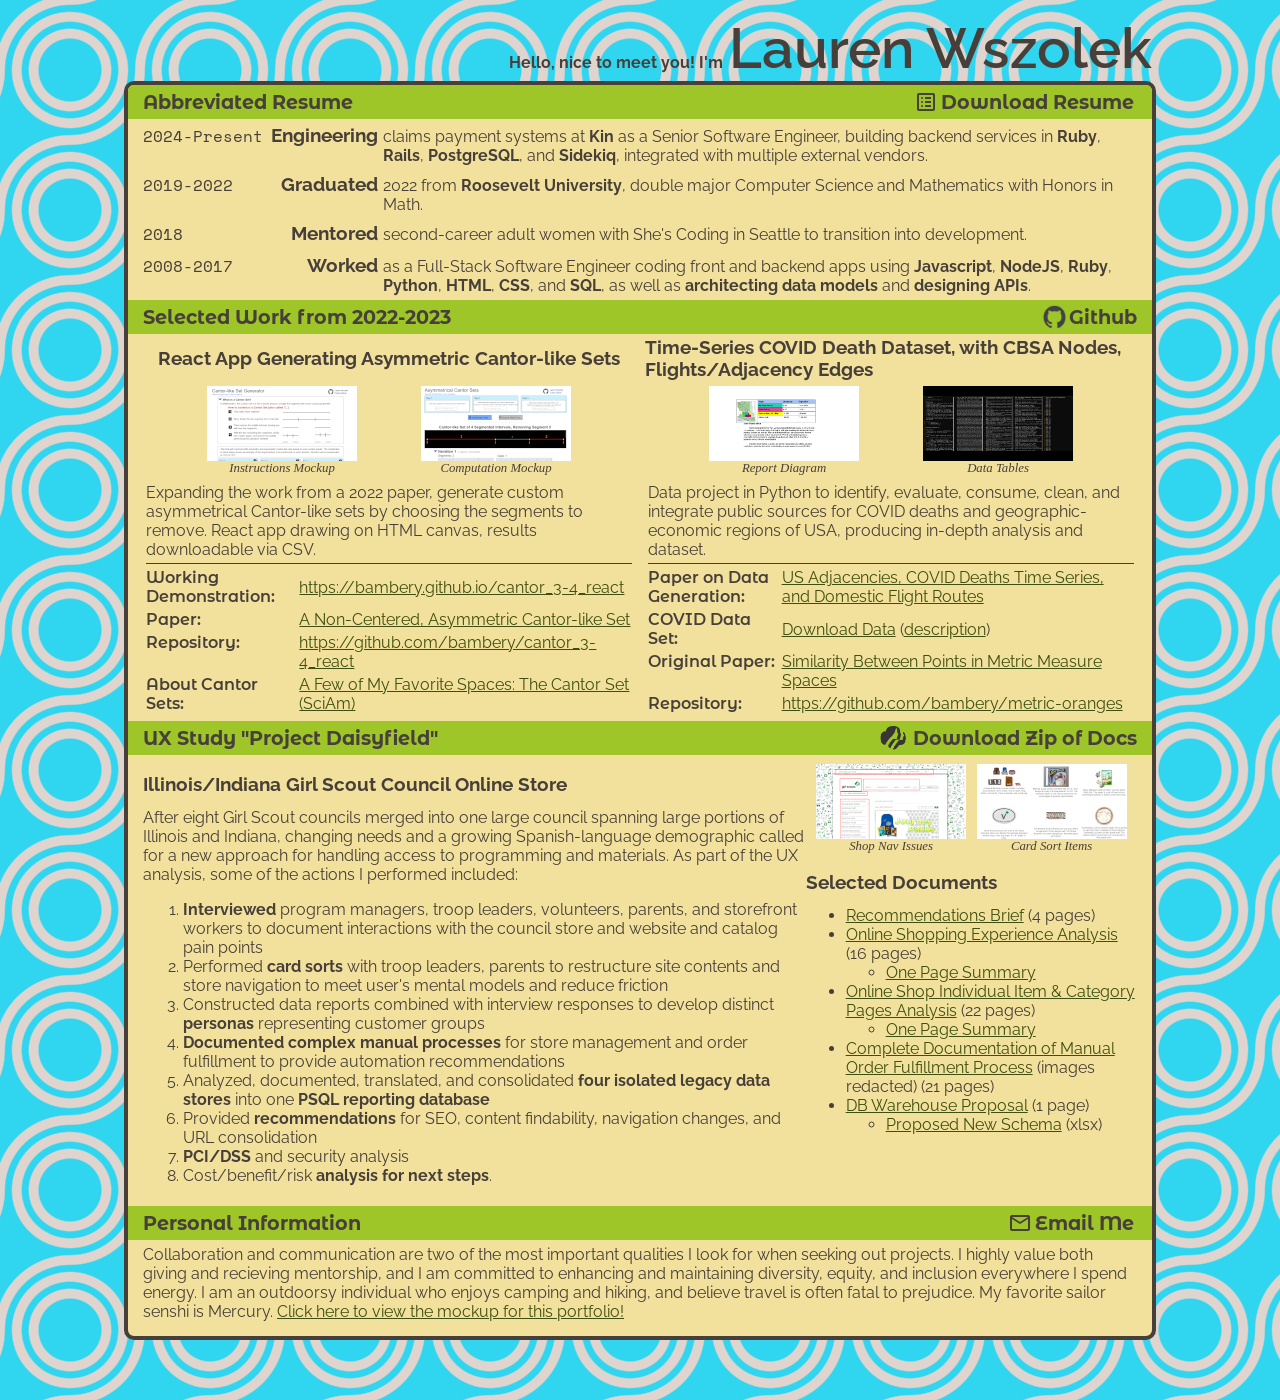
==== commit 6d7a9a2f: "update timeline, reverse order so it is newest to oldest" ====
--- a/index.html
+++ b/index.html
@@ -75,6 +75,18 @@
                                 </div>
                             </div>
 
+                            <div class="timeline-item">
+                                <div class="timeline-date">
+                                    2024-Present
+                                </div>
+                                <div class="first-word">
+                                    Engineering
+                                </div>
+                                <div class="timeline-description">
+                                    claims payment systems at <span class="keyword">Kin</span> as a Senior Software Engineer, building backend services in <span class="keyword">Ruby</span>, <span class="keyword">Rails</span>, <span class="keyword">PostgreSQL</span>, and <span class="keyword">Sidekiq</span>, integrated with multiple external vendors.
+                                </div>
+                            </div>
+
                         </div>
                     </section>
                     <section>
--- a/style.css
+++ b/style.css
@@ -141,6 +141,12 @@
 
 /* abbreviated resume section */
 
+#timeline {
+    /* display newest-first while keeping the HTML in chronological order */
+    flex-direction: column-reverse;
+    gap: 8px;
+}
+
 .timeline-item {
     display: flex;
     flex-direction: row;
@@ -151,7 +157,7 @@
 }
 
 .timeline-date {
-    width: 100px;
+    width: 125px;
     font-family: var(--font-numbers);
 }
 
@@ -159,7 +165,7 @@
     font-weight: bold;
     flex: 1 1 1;
     font-size: 1.2em;
-    width: 100px;
+    width: 110px;
     text-align: end;
 }
 
